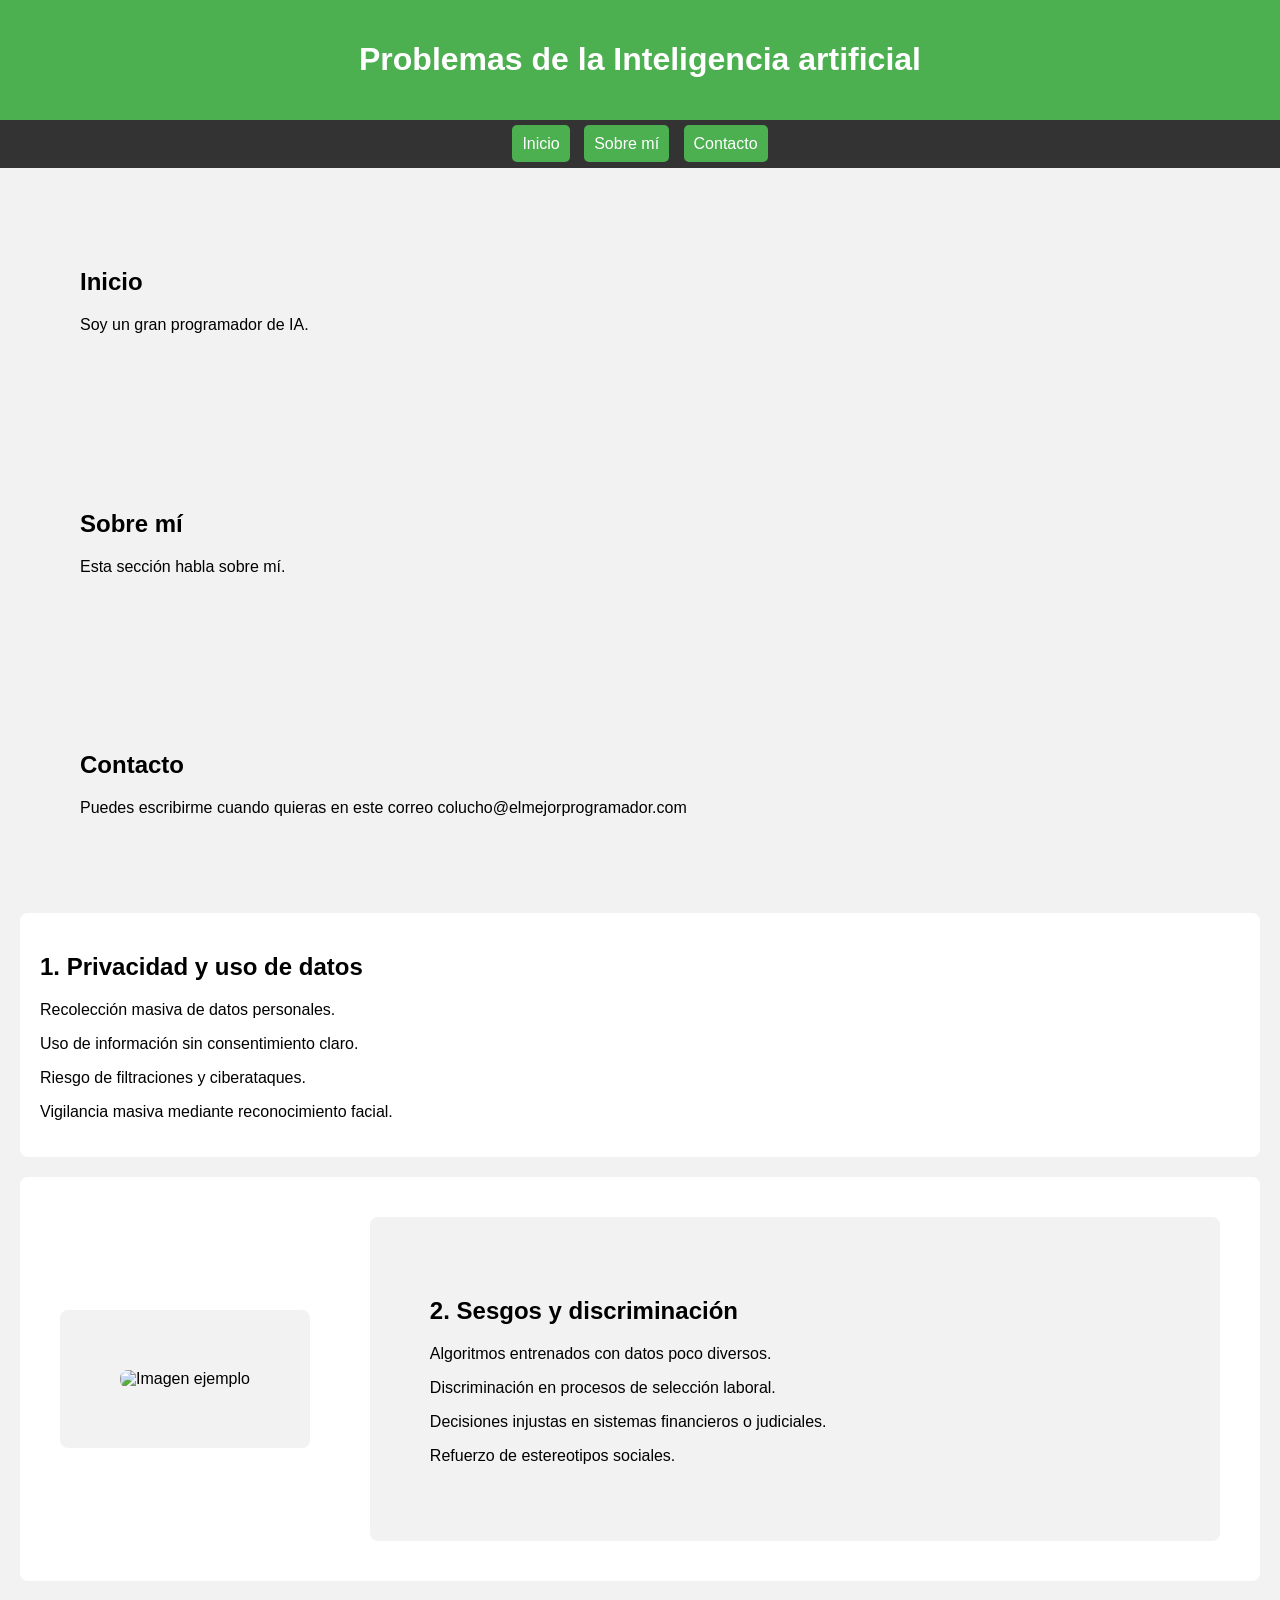
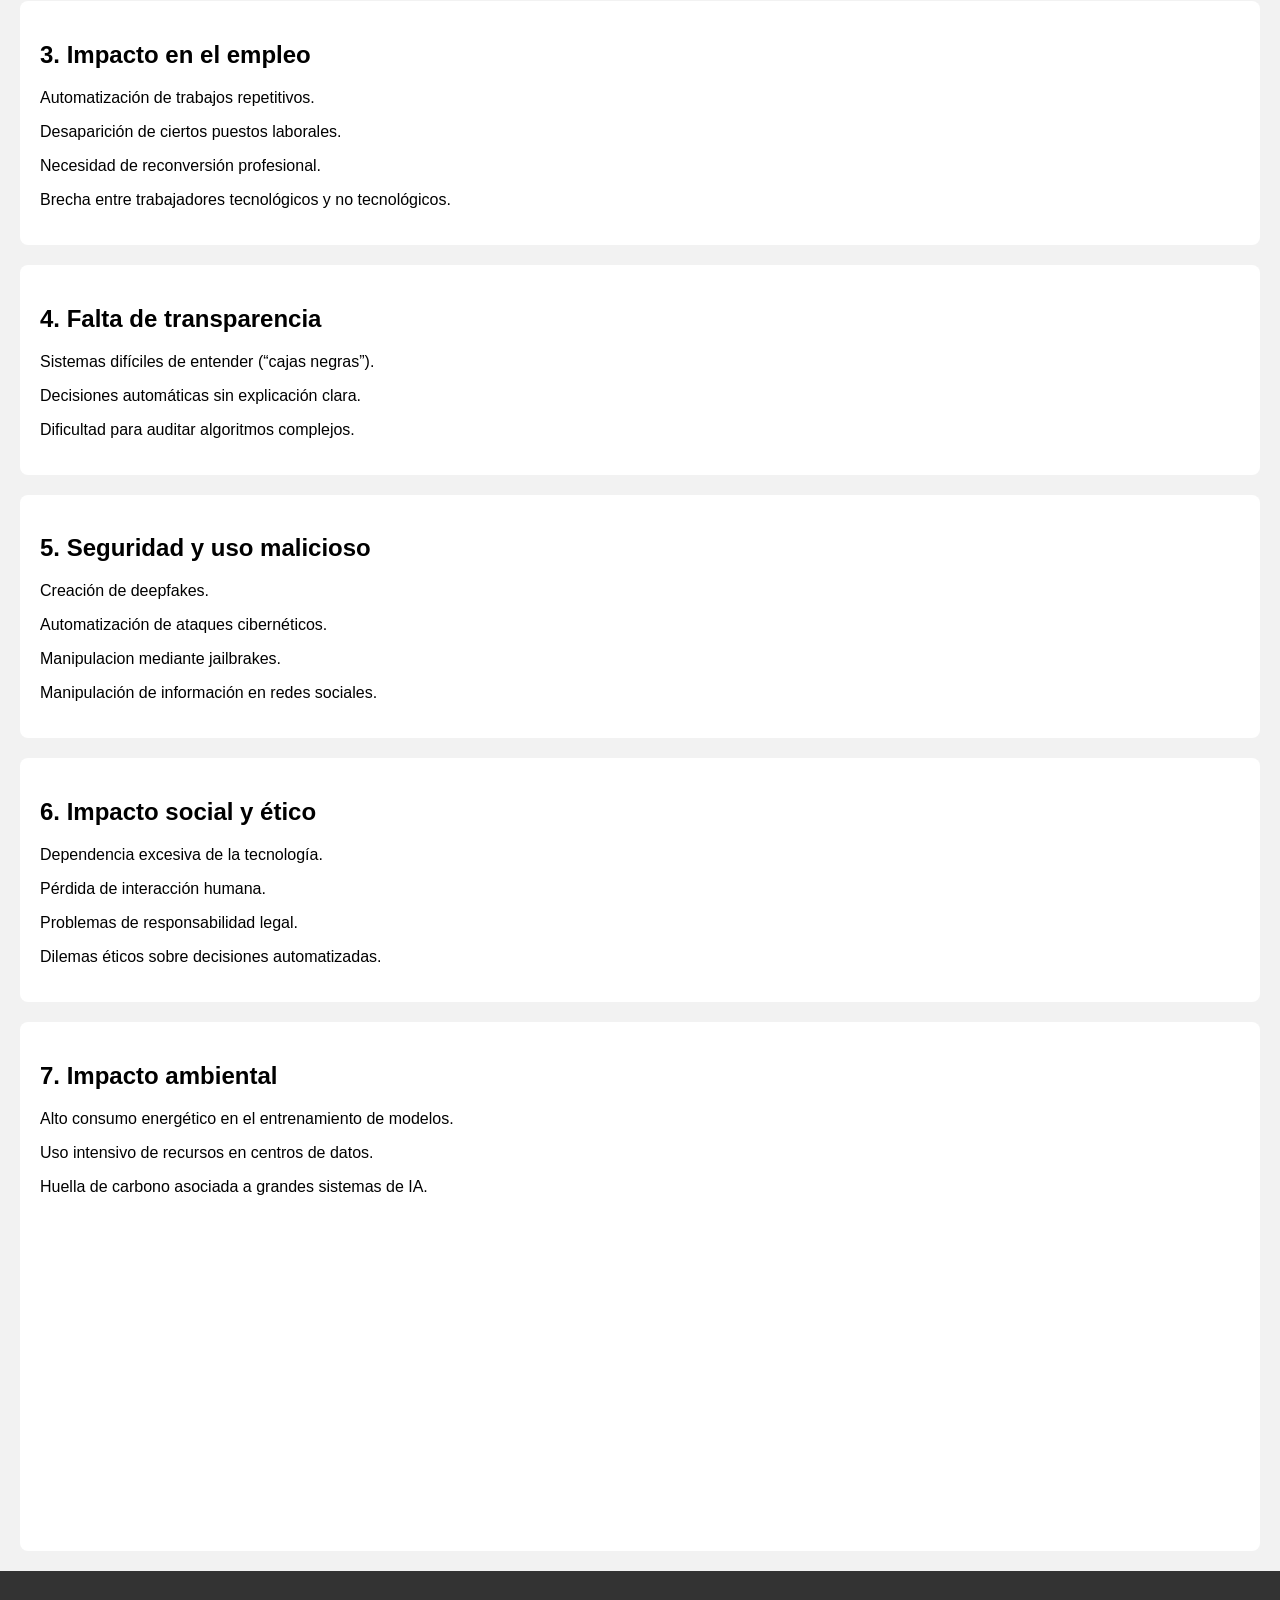
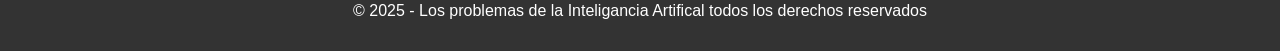
==== index.html @ bacc0606 "Update index.html" ====
<!DOCTYPE html>
<html lang="es">
<head>
<meta charset="UTF-8">
<title>Web sencilla</title>
<link rel="stylesheet" href="estilos.css">
</head>
 
<body>

<header>
<h1>Problemas de la Inteligencia artificial</h1>
</header>
 
 <!-- MENÚ -->
<nav>
<a href="index.html">Inicio</a>
<a href="#sobre">Sobre mí</a>
<a href="#contacto">Contacto</a>
</nav>
 
 <!-- DIV 1 -->
<div id="inicio">
<h2>Inicio</h2>
<p>Soy un gran programador de IA.</p>
</div>
 
<!-- DIV 2 -->
<div id="sobre">
<h2>Sobre mí</h2>
<p>Esta sección habla sobre mí.</p>
</div>
 
<!-- DIV 3 -->
<div id="contacto">
<h2>Contacto</h2>
<p>Puedes escribirme cuando quieras en este correo colucho@elmejorprogramador.com</p>
</div>
 
<main>
 
    <div class="seccion" id="Privacidad y uso de datos">
<h2>1. Privacidad y uso de datos</h2>
<p>
 <p> 
  Recolección masiva de datos personales.
 </p>

Uso de información sin consentimiento claro.
  <p>

Riesgo de filtraciones y ciberataques.
      </p>
<link rel="stylesheet" href="colucho.css">
Vigilancia masiva mediante reconocimiento facial.
      </p>
  
</div>
 
    <div class="seccion especial">
<div class="imagen">
<img src="https://grupoinmotion.com/wp-content/uploads/2020/12/inteligencia-artificial.jpg" 
     alt="Imagen ejemplo">
</div>
 
        <div class="texto">
<h2>2. Sesgos y discriminación</h2>
<p>
  Algoritmos entrenados con datos poco diversos.
          </p>
          <p>

Discriminación en procesos de selección laboral.
          </p>

Decisiones injustas en sistemas financieros o judiciales.
          <p>

Refuerzo de estereotipos sociales.
                
</p>
</div>
</div>
 
    <div class="seccion">
<h2>3. Impacto en el empleo</h2>
<p>
  Automatización de trabajos repetitivos.
      </p>
      <p>

Desaparición de ciertos puestos laborales.
      </p>
      <p>

Necesidad de reconversión profesional.
      </p>
      <p>

Brecha entre trabajadores tecnológicos y no tecnológicos.
      </p>
</div>
   <div class="seccion">
<h2>4. Falta de transparencia</h2>
<p>
  Sistemas difíciles de entender (“cajas negras”).
      </p>
      <p>

Decisiones automáticas sin explicación clara.
      </p>
      <p>

Dificultad para auditar algoritmos complejos.      
     </p>
</div>
  
  <div class="seccion">
<h2>5.  Seguridad y uso malicioso</h2>
<p>
 Creación de deepfakes.
      </p>
      <p>

Automatización de ataques cibernéticos.
      </p>
      <p>

Manipulacion mediante jailbrakes.     </p>
    <p>
      Manipulación de información en redes sociales.
    </p>
</div>
   <div class="seccion">
     
<h2>6. Impacto social y ético</h2>
<p>
Dependencia excesiva de la tecnología.      </p>
      <p>

Pérdida de interacción humana.      </p>
      <p>

Problemas de responsabilidad legal.    <p>
Dilemas éticos sobre decisiones automatizadas.
     </p>
</div>
  <div class="seccion">
     
<h2>7. Impacto ambiental</h2>
<p>
Alto consumo energético en el entrenamiento de modelos.
    </p>
      <p>

Uso intensivo de recursos en centros de datos.
    </p>
      <p>

Huella de carbono asociada a grandes sistemas de IA.
    <p> 
    </p>
    <iframe width="560" height="315" src="https://www.youtube.com/embed/kQPY2H0d19w?si=wbse7opT8b1wA1Gy" title="YouTube video player" frameborder="0" allow="accelerometer; autoplay; clipboard-write; encrypted-media; gyroscope; picture-in-picture; web-share" referrerpolicy="strict-origin-when-cross-origin" allowfullscreen></iframe>
    
</div>
   
</main>
 
<footer>
<p>© 2025 - Los problemas de la Inteligancia Artifical todos los derechos reservados</p>
</footer>
 
</body>
</html>
---- estilos.css ----
body {
    font-family: Arial, sans-serif;
    margin: 0;
    background-color: #f2f2f2;
}
 
/* Encabezado */
header {
    background-color: #4CAF50;
    color: white;
    text-align: center;
    padding: 20px;
}

 
/* Secciones */
.seccion {
    background-color: white;
    margin: 20px;
    padding: 20px;
    border-radius: 8px;
}
body {
    font-family: Arial;
    margin: 0;
}
 
/* MENÚ */
nav {
    background-color: #333;
    padding: 15px;
    text-align: center;
}
 
nav a {
    color: white;
    text-decoration: none;
    background-color: #4CAF50;
    padding: 10px;
    margin: 5px;
    border-radius: 5px;
}
 
/* DIVS */
div {
    padding: 60px;
    margin: 20px;
    background-color: #f2f2f2;
    border-radius: 8px;
}
 
/* Sección con imagen y texto en horizontal */
.especial {
    display: flex;
    align-items: center;
    gap: 20px;
}
 
.imagen img {
    width: 200px;
    border-radius: 8px;
}
 
.texto {
    flex: 1;
}
 
/* Pie de página */
footer {
    background-color: #333;
    color: white;
    text-align: center;
    padding: 15px;
}
---- colucho.css ----
body {
    font-family: Arial, sans-serif;
    margin: 0;
    background-color: #f2f2f2;
}
 
/* Encabezado */
header {
    background-color: #4CAF50;
    color: white;
    text-align: center;
    padding: 20px;
}
 
/* Secciones */
.seccion {
    background-color: white;
    margin: 20px;
    padding: 20px;
    border-radius: 8px;
}
 
/* Sección con imagen y texto en horizontal */
.especial {
    display: flex;
    align-items: center;
    gap: 20px;
}
 
.imagen img {
    width: 200px;
    border-radius: 8px;
}
 
.texto {
    flex: 1;
}
 
/* Pie de página */
footer {
    background-color: #333;
    color: white;
    text-align: center;
    padding: 15px;
}
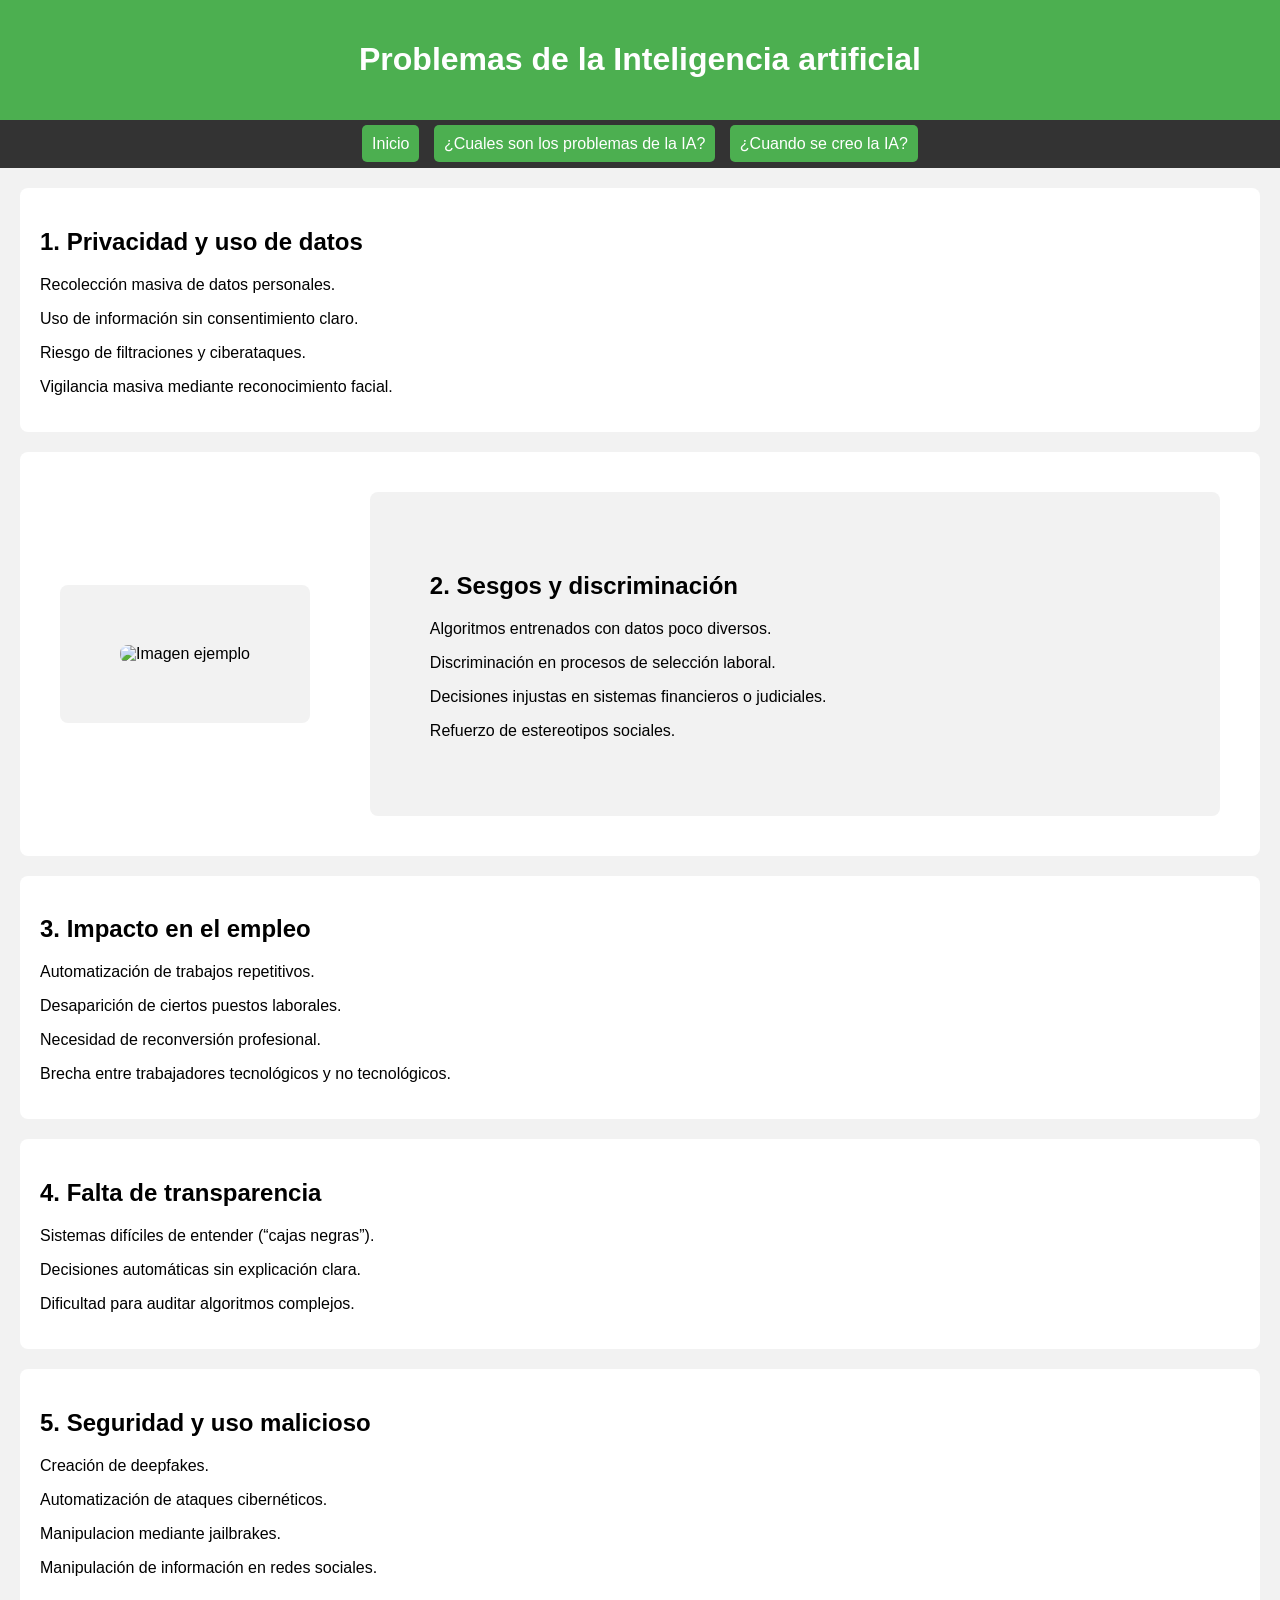
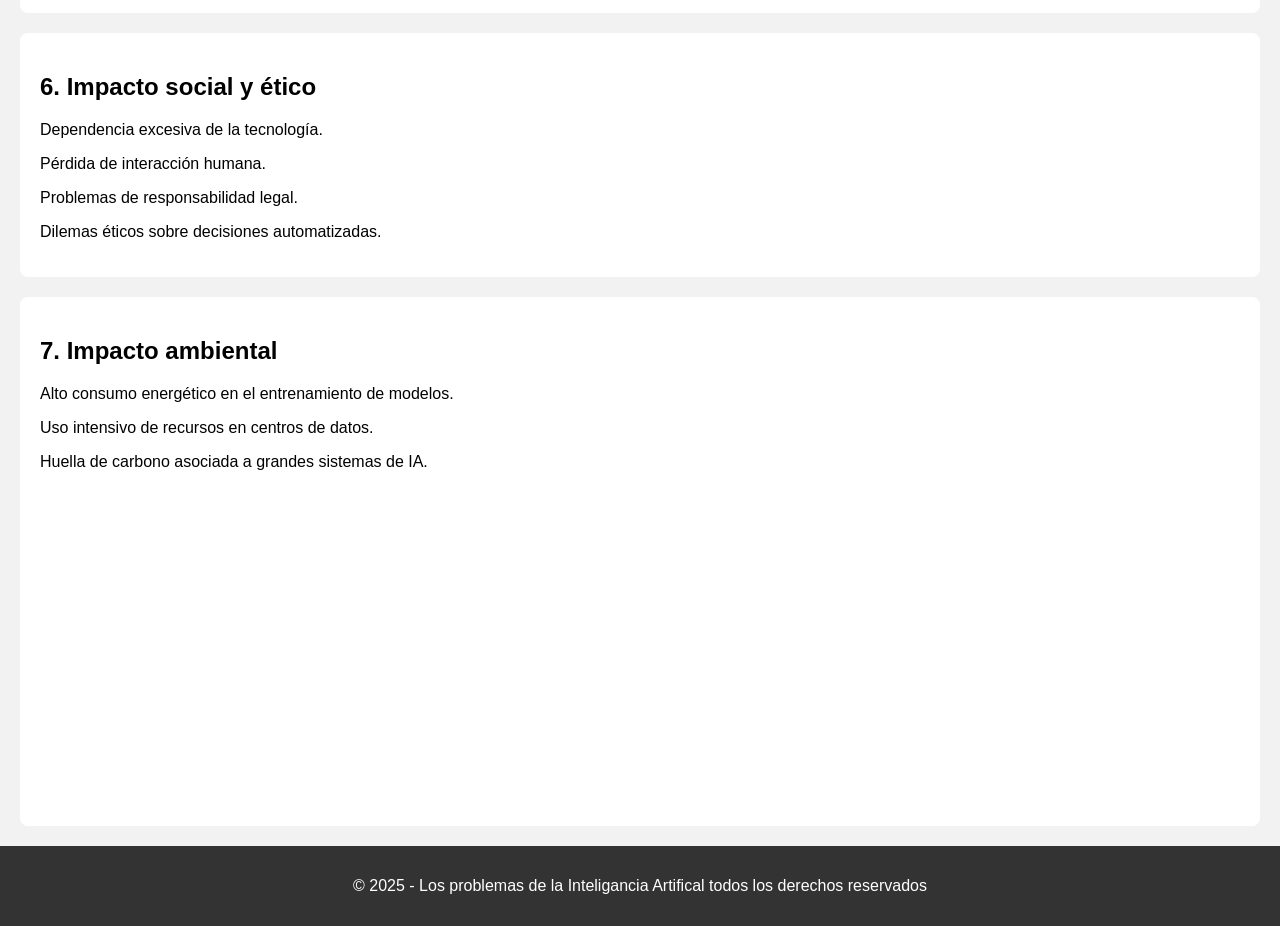
==== commit 948ab833: "Update index.html" ====
--- a/index.html
+++ b/index.html
@@ -15,31 +15,10 @@
  <!-- MENÚ -->
 <nav>
 <a href="index.html">Inicio</a>
-<a href="#sobre">Sobre mí</a>
-<a href="#contacto">Contacto</a>
+<a href="#sobre">¿Cuales son los problemas de la IA?</a>
+<a href="#contacto">¿Cuando se creo la IA?</a>
 </nav>
- 
- <!-- DIV 1 -->
-<div id="inicio">
-<h2>Inicio</h2>
-<p>Soy un gran programador de IA.</p>
-</div>
- 
-<!-- DIV 2 -->
-<div id="sobre">
-<h2>Sobre mí</h2>
-<p>Esta sección habla sobre mí.</p>
-</div>
- 
-<!-- DIV 3 -->
-<div id="contacto">
-<h2>Contacto</h2>
-<p>Puedes escribirme cuando quieras en este correo colucho@elmejorprogramador.com</p>
-</div>
- 
-<main>
- 
-    <div class="seccion" id="Privacidad y uso de datos">
+ <div class="seccion" id="Privacidad y uso de datos">
 <h2>1. Privacidad y uso de datos</h2>
 <p>
  <p> 
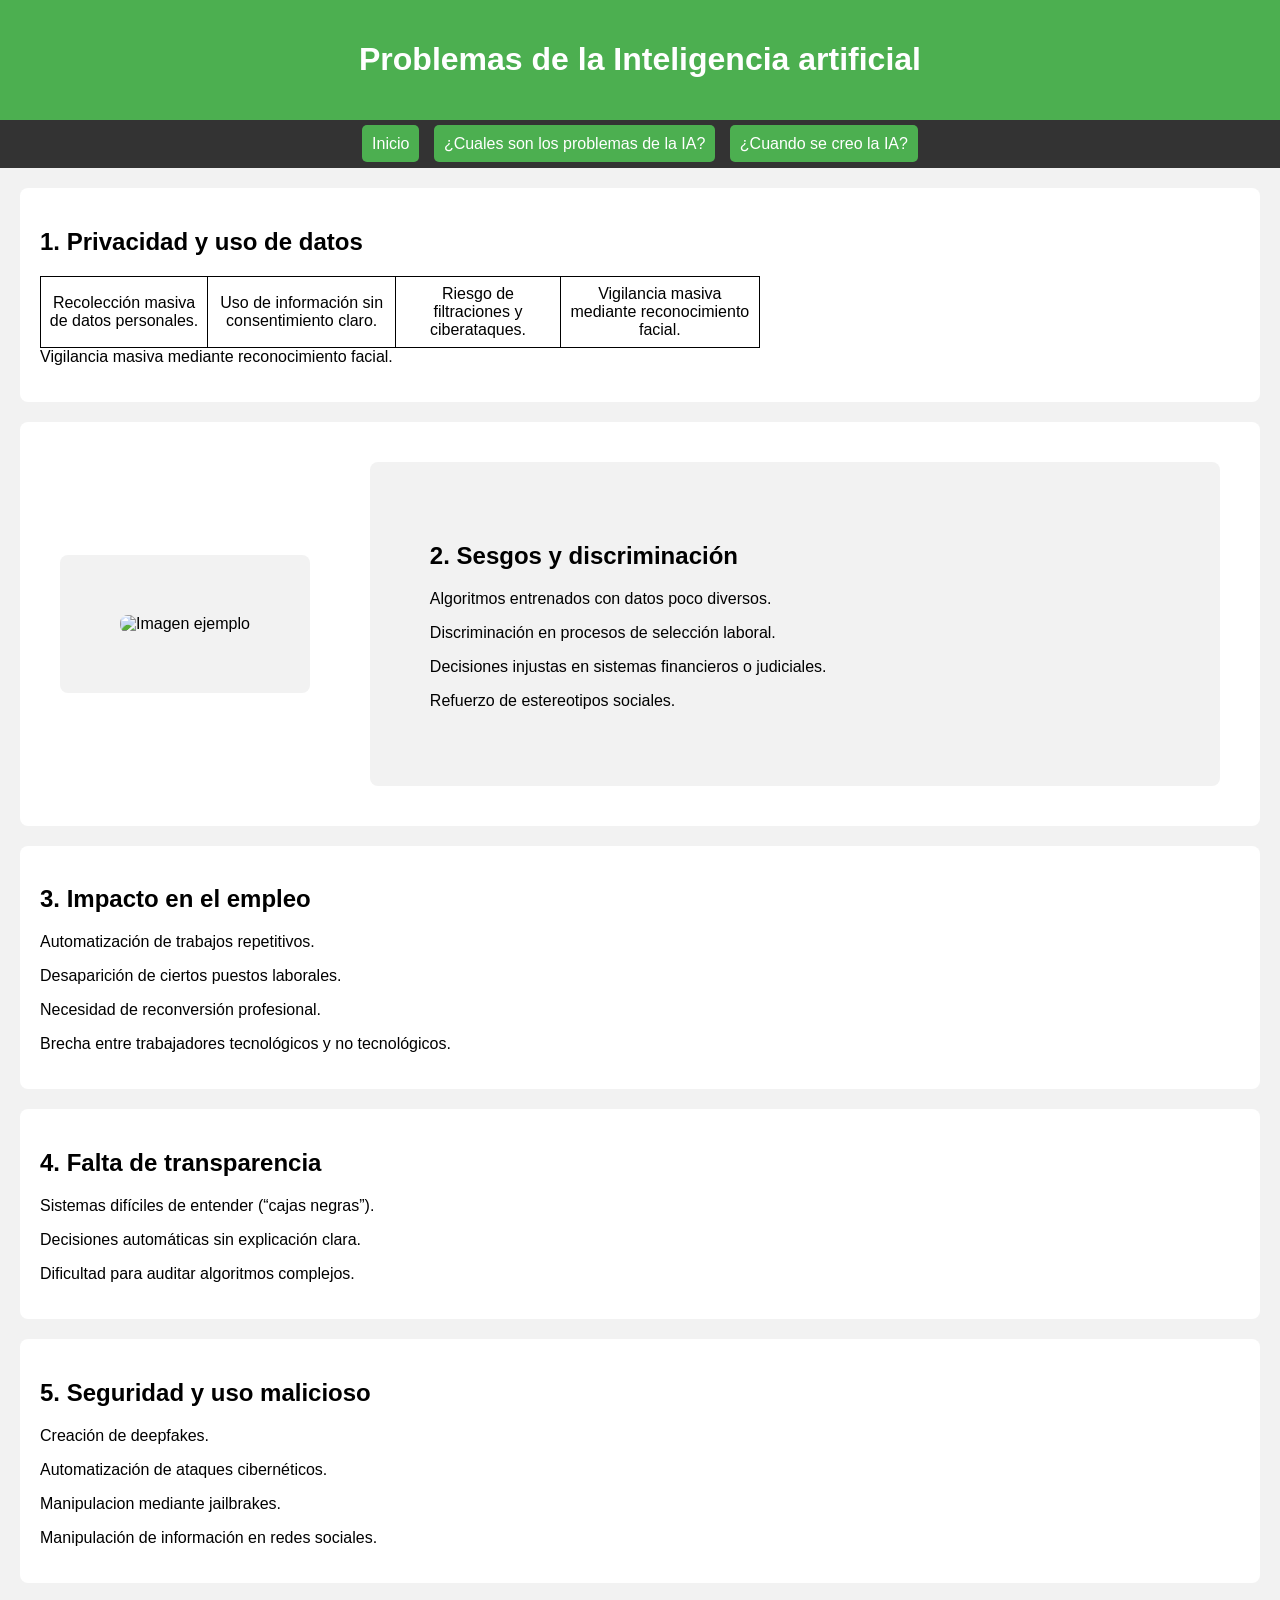
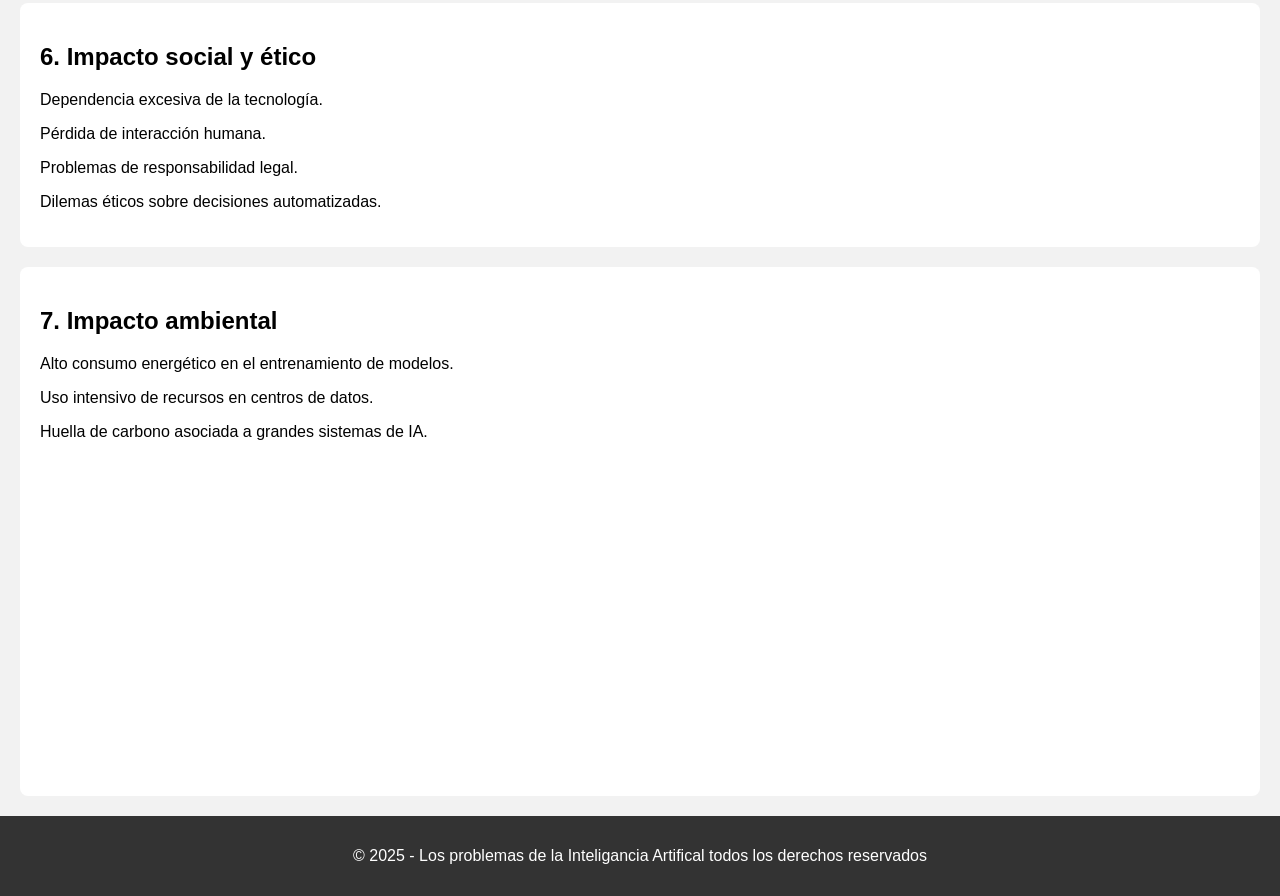
==== commit fd962a21: "Update index.html" ====
--- a/index.html
+++ b/index.html
@@ -1,5 +1,5 @@
-<!DOCTYPE html>
-<html lang="es">
+<!DOCTYPE html> 
+<html lang="es"> 
 <head>
 <meta charset="UTF-8">
 <title>Web sencilla</title>
@@ -15,22 +15,28 @@
  <!-- MENÚ -->
 <nav>
 <a href="index.html">Inicio</a>
-<a href="#sobre">¿Cuales son los problemas de la IA?</a>
-<a href="#contacto">¿Cuando se creo la IA?</a>
+<a href="inicio.html">¿Cuales son los problemas de la IA?</a>
+<a href="historia.html">¿Cuando se creo la IA?</a>
 </nav>
  <div class="seccion" id="Privacidad y uso de datos">
 <h2>1. Privacidad y uso de datos</h2>
-<p>
- <p> 
-  Recolección masiva de datos personales.
- </p>
-
-Uso de información sin consentimiento claro.
-  <p>
-
-Riesgo de filtraciones y ciberataques.
-      </p>
-<link rel="stylesheet" href="colucho.css">
+<table>
+ <tr>
+  <td>
+   Recolección masiva de datos personales.
+  </td>
+  <td>
+   Uso de información sin consentimiento claro.
+  </td>
+  <td>
+   Riesgo de filtraciones y ciberataques.
+  </td>
+  <td>
+   Vigilancia masiva mediante reconocimiento facial.
+  </td>
+ </tr>
+</table>
+<link rel="stylesheet" href="estilos.css">
 Vigilancia masiva mediante reconocimiento facial.
       </p>
   
--- a/estilos.css
+++ b/estilos.css
@@ -72,3 +72,18 @@
     text-align: center;
     padding: 15px;
 }
+table {
+    border-collapse: collapse; /* Une las líneas de la tabla */
+    width: 60%;
+}
+ 
+th, td {
+    border: 1px solid black; /* Líneas de la tabla */
+    padding: 8px;
+    text-align: center;
+}
+ 
+th {
+    background-color: #4CAF50; /* Color del encabezado */
+    color: white;
+}
--- a/estilos.css
+++ b/estilos.css
@@ -72,3 +72,18 @@
     text-align: center;
     padding: 15px;
 }
+table {
+    border-collapse: collapse; /* Une las líneas de la tabla */
+    width: 60%;
+}
+ 
+th, td {
+    border: 1px solid black; /* Líneas de la tabla */
+    padding: 8px;
+    text-align: center;
+}
+ 
+th {
+    background-color: #4CAF50; /* Color del encabezado */
+    color: white;
+}
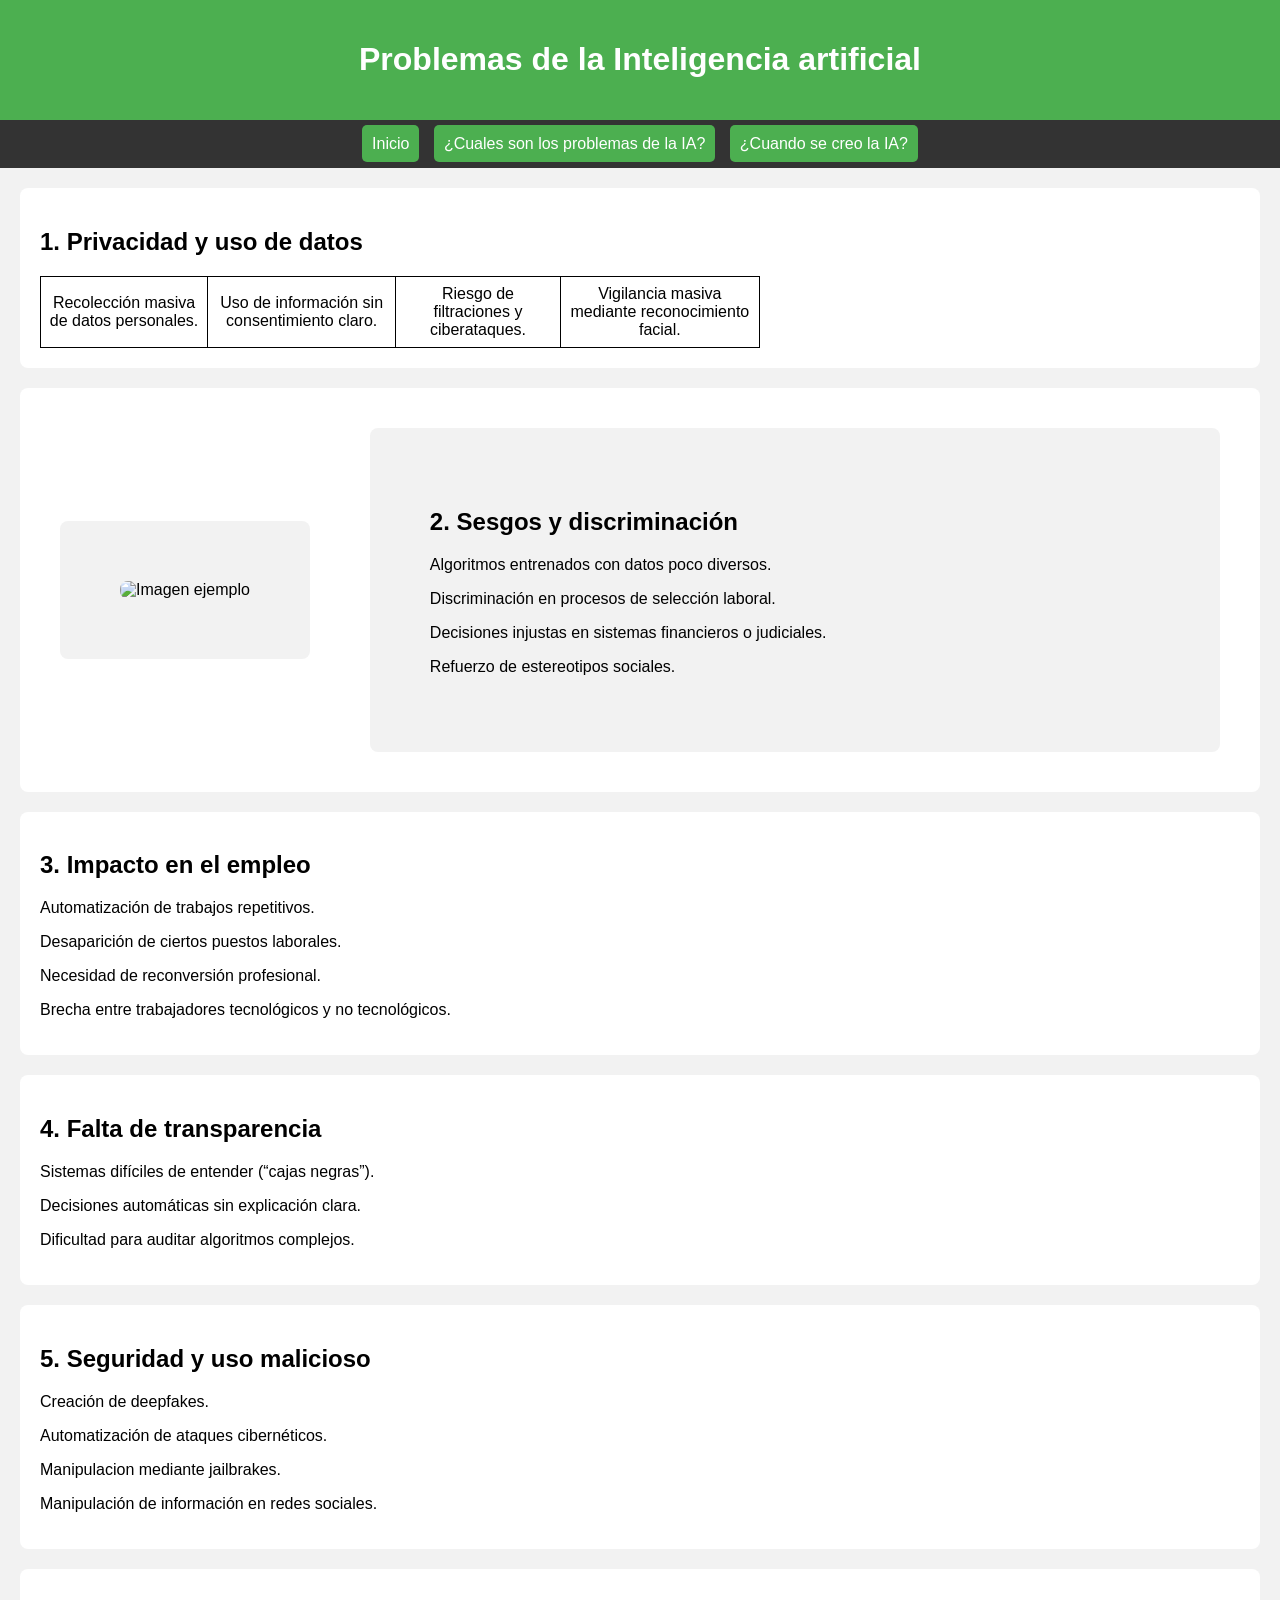
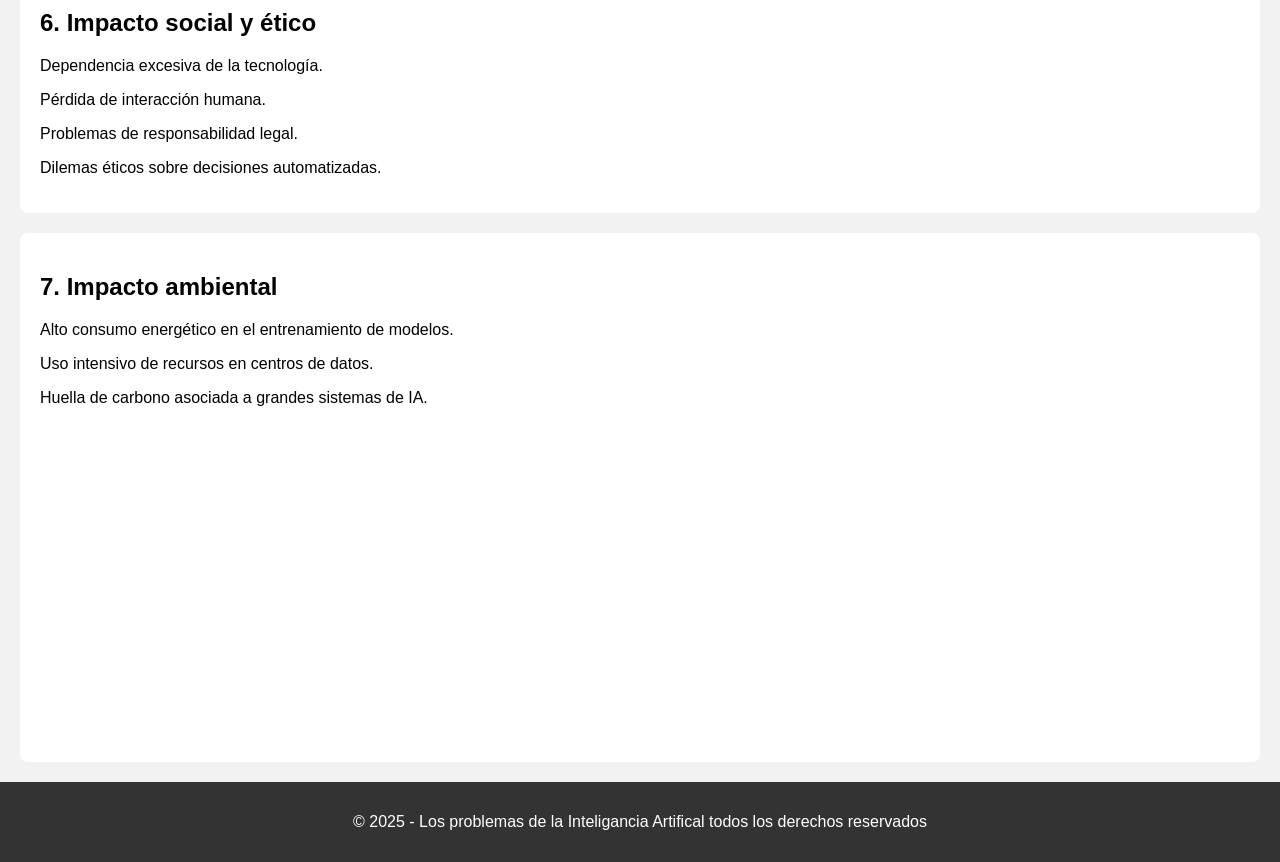
==== commit 98b57e13: "Update index.html" ====
--- a/index.html
+++ b/index.html
@@ -37,9 +37,7 @@
  </tr>
 </table>
 <link rel="stylesheet" href="estilos.css">
-Vigilancia masiva mediante reconocimiento facial.
-      </p>
-  
+
 </div>
  
     <div class="seccion especial">
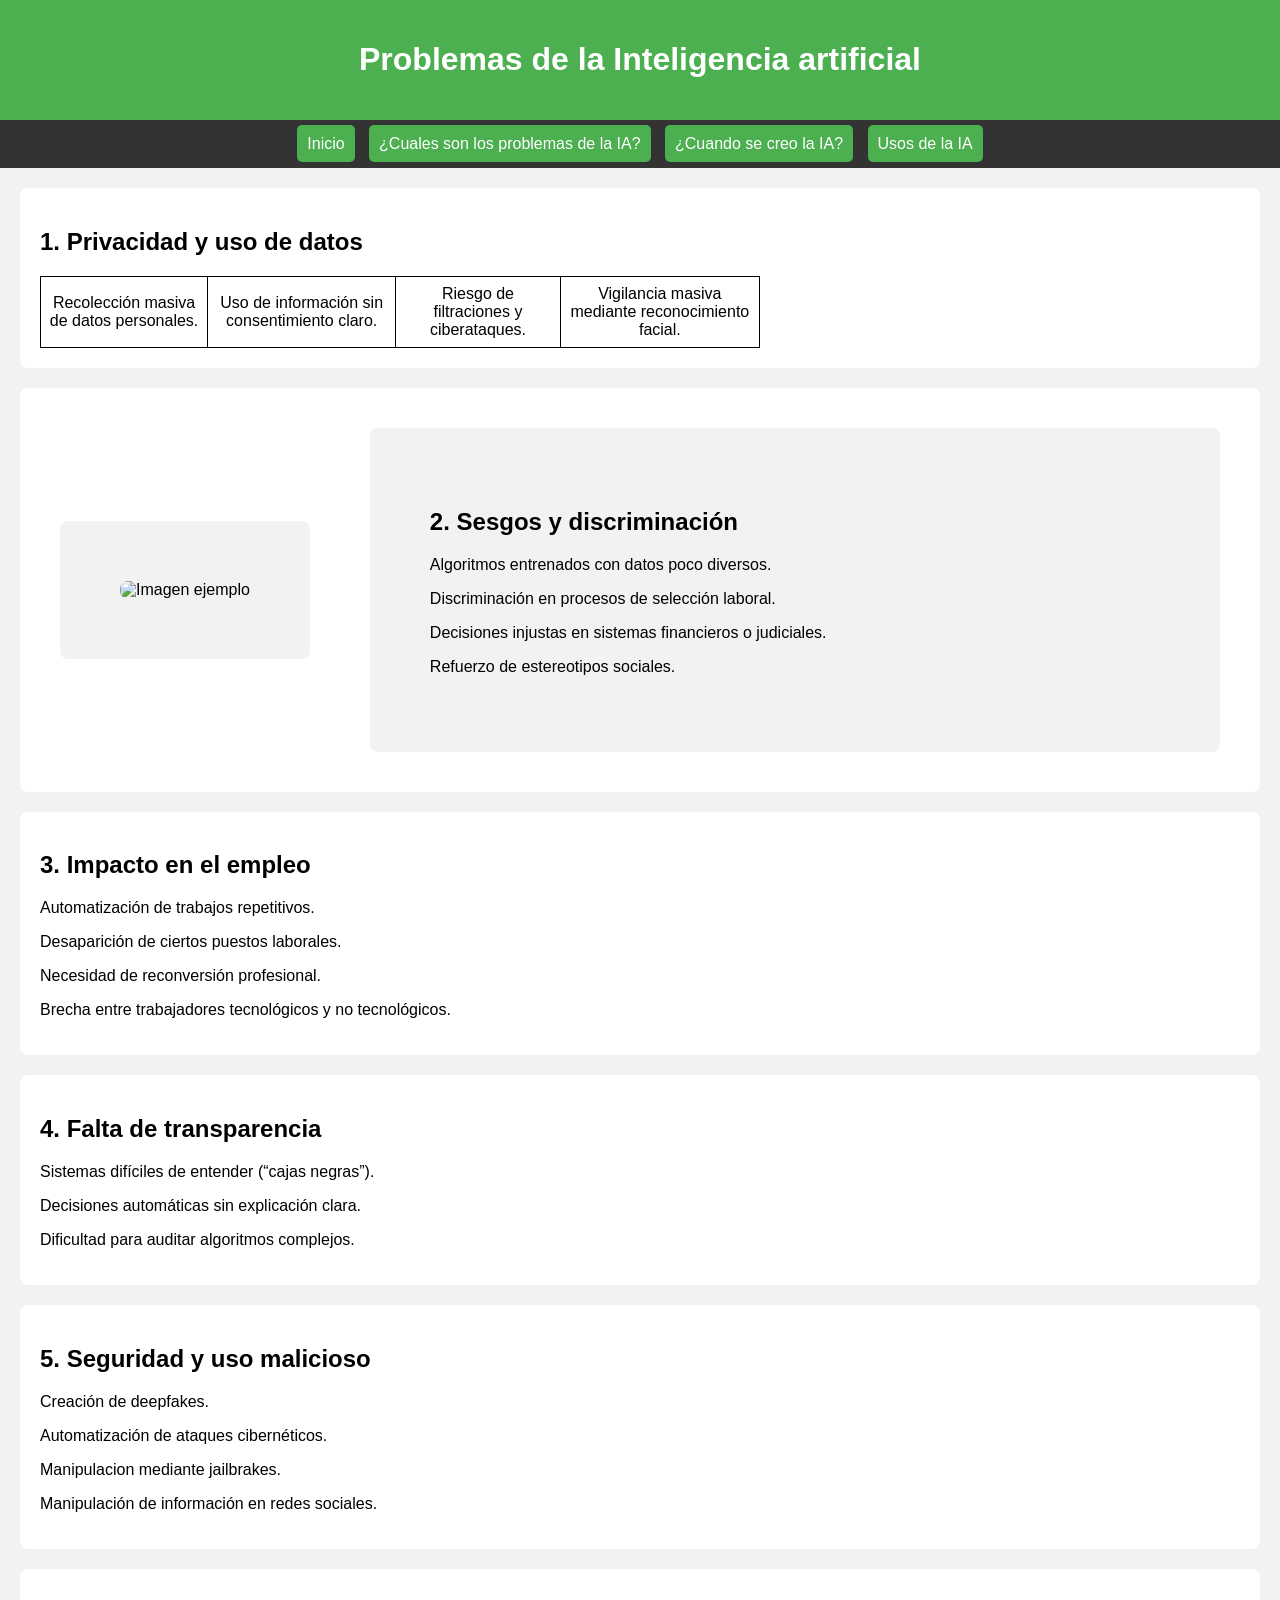
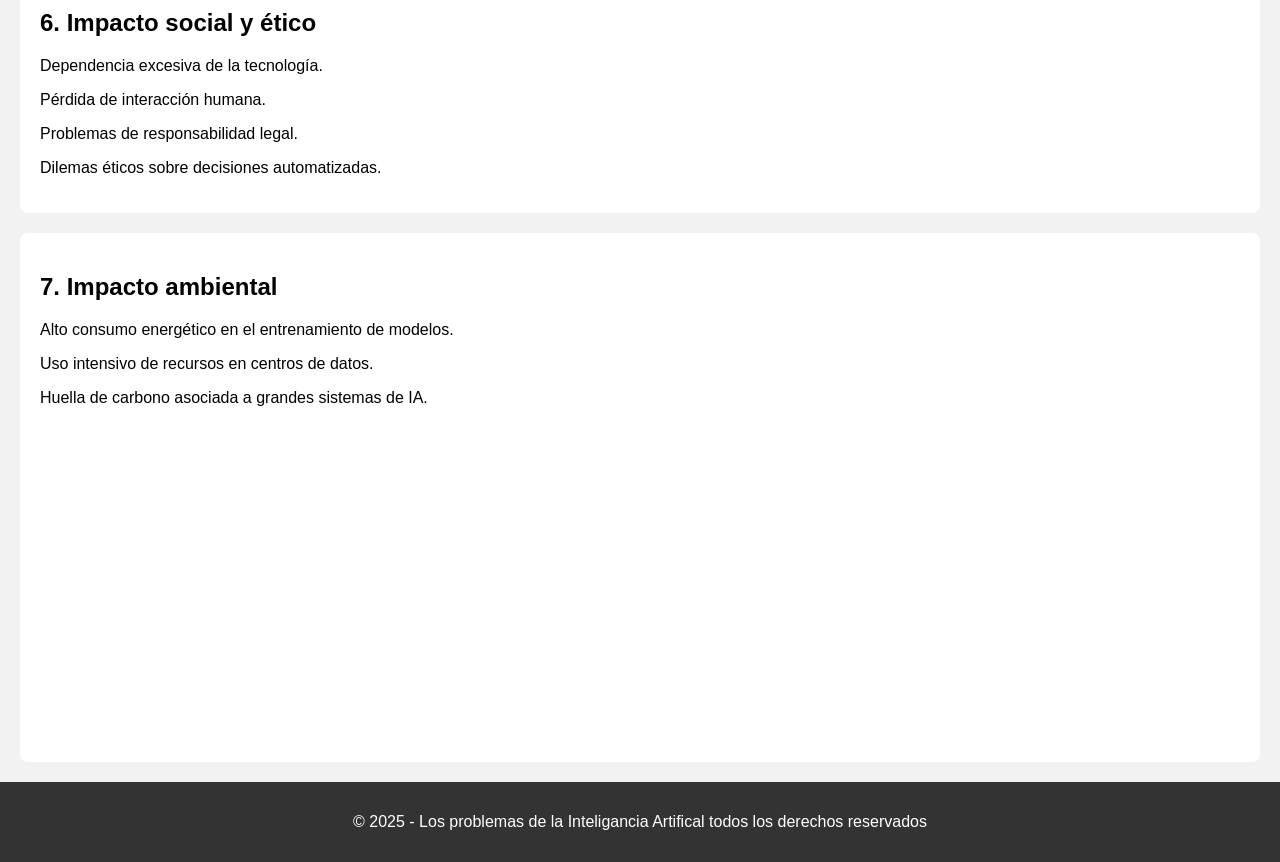
==== commit fe1b523b: "Update index.html" ====
--- a/index.html
+++ b/index.html
@@ -17,6 +17,8 @@
 <a href="index.html">Inicio</a>
 <a href="inicio.html">¿Cuales son los problemas de la IA?</a>
 <a href="historia.html">¿Cuando se creo la IA?</a>
+ <a href="usos.html">Usos de la IA</a>
+
 </nav>
  <div class="seccion" id="Privacidad y uso de datos">
 <h2>1. Privacidad y uso de datos</h2>
